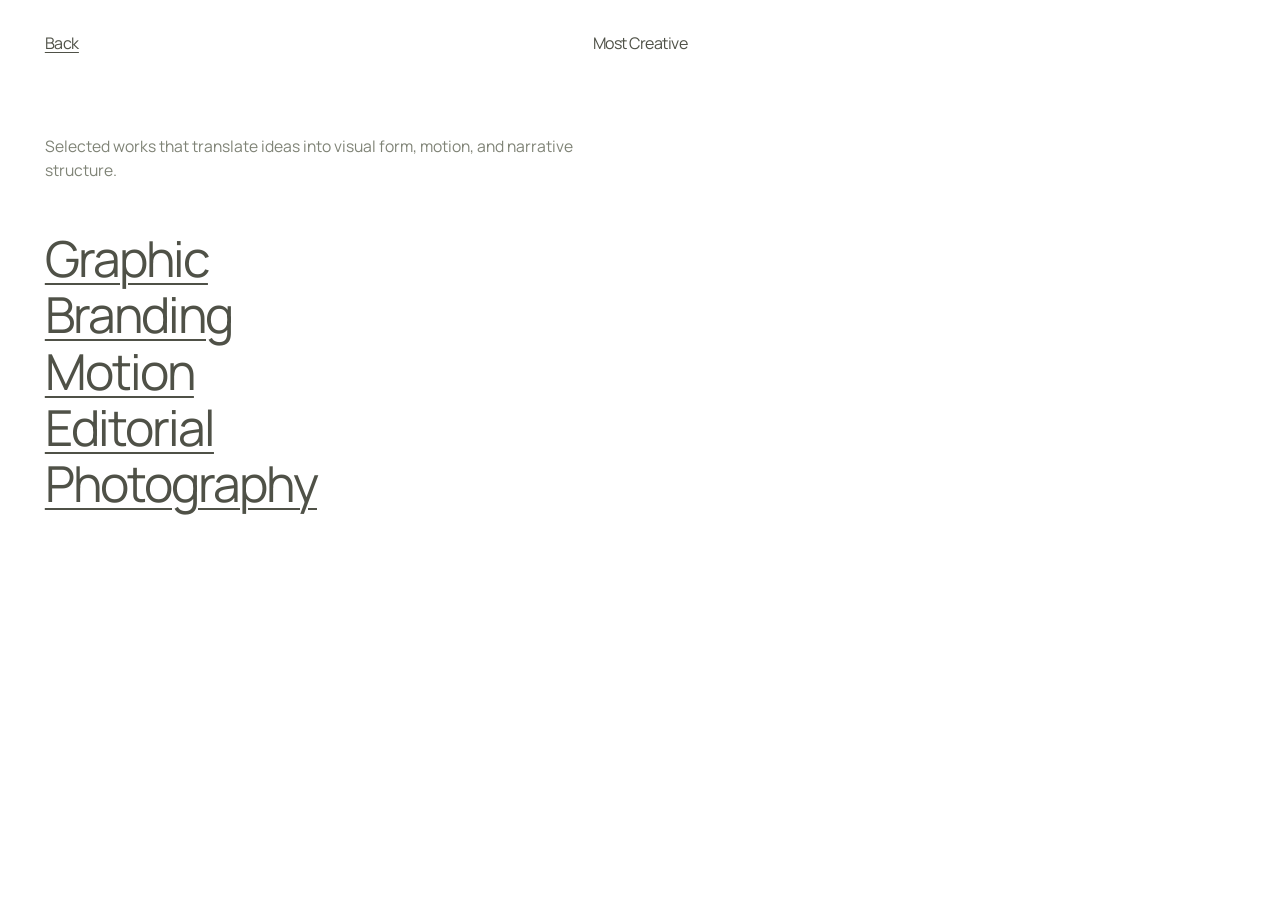
==== creative.html @ 17c5742c "first commit" ====
<!DOCTYPE html>
<html lang="en">
  <head>
    <meta charset="UTF-8" />
    <meta name="viewport" content="width=device-width, initial-scale=1.0" />
    <title>Most Creative</title>
    <link rel="preconnect" href="https://fonts.googleapis.com" />
    <link rel="preconnect" href="https://fonts.gstatic.com" crossorigin />
    <link
      href="https://fonts.googleapis.com/css2?family=Manrope:wght@400;500;600&display=swap"
      rel="stylesheet"
    />
    <link rel="stylesheet" href="style.css" />
  </head>
  <body>
    <div class="subpage-shell">
      <header class="subpage-header">
        <a href="index.html" class="back-link">Back</a>
        <span>Most Creative</span>
      </header>

      <main class="creative-page">
        <section class="creative-intro">
          <p>
            Selected works that translate ideas into visual form, motion, and
            narrative structure.
          </p>
        </section>

        <section class="project-list" aria-label="Creative project list">
          <a href="dummyoneproject.html" class="project-item">
            <span class="project-title">Graphic</span>
          </a>
          <article class="project-item">
            <span class="project-title">Branding</span>
          </article>
          <article class="project-item">
            <span class="project-title">Motion</span>
          </article>
          <article class="project-item">
            <span class="project-title">Editorial</span>
          </article>
          <article class="project-item">
            <span class="project-title">Photography</span>
          </article>
        </section>
      </main>
    </div>
  </body>
</html>
---- style.css ----
:root {
  --bg: #f4f2ed;
  --panel: rgba(255, 255, 255, 0.62);
  --text: #4f5147;
  --muted: #7f8376;
  --line: rgba(79, 81, 71, 0.28);
  --shadow: 0 18px 50px rgba(79, 81, 71, 0.08);
}

* {
  box-sizing: border-box;
}

html,
body {
  margin: 0;
  min-height: 100%;
}

body {
  font-family: "Manrope", sans-serif;
  background: #ffffff;
  color: var(--text);
}

a {
  color: inherit;
  text-decoration: none;
}

.landing-page {
  min-height: 100vh;
}

.page-shell,
.subpage-shell {
  min-height: 100vh;
  padding: 2rem 2.8rem 2.4rem;
  display: flex;
  flex-direction: column;
}

.site-header,
.site-footer,
.subpage-header {
  display: grid;
  align-items: start;
  gap: 1rem;
  font-size: 1rem;
  letter-spacing: -0.03em;
}

.site-header,
.subpage-header {
  grid-template-columns: repeat(3, 1fr);
}

.site-header span:nth-child(2),
.subpage-header span {
  text-align: center;
}

.site-header span:last-child {
  text-align: right;
}

.hero {
  flex: 1;
  display: flex;
  align-items: center;
}

.hero-copy {
  margin: 0;
  max-width: 10ch;
  font-size: clamp(4rem, 10vw, 7.5rem);
  line-height: 0.92;
  letter-spacing: -0.08em;
  font-weight: 500;
}

.hero-link {
  display: inline-block;
  position: relative;
  transition: opacity 180ms ease, transform 180ms ease;
}

.hero-link::after {
  content: "";
  position: absolute;
  left: 0;
  right: 0;
  bottom: 0.07em;
  height: 0.09em;
  background: currentColor;
}

.hero-link:hover {
  opacity: 0.72;
  transform: translateY(-0.02em);
}

.site-footer {
  grid-template-columns: 0.7fr 1.8fr 1fr 0.8fr 1fr 0.4fr;
  align-items: end;
}

.footer-block {
  display: flex;
  flex-direction: column;
  gap: 0.35rem;
}

.footer-block:last-child {
  align-items: flex-end;
}

.footer-block:nth-child(5) {
  text-decoration: underline;
  text-underline-offset: 0.12em;
}

.back-link {
  text-decoration: underline;
  text-underline-offset: 0.18em;
}

.subpage-header {
  margin-bottom: 4rem;
}

.subpage-header a {
  justify-self: start;
}

.text-page {
  max-width: 760px;
  display: grid;
  gap: 1.5rem;
}

.body-copy {
  margin: 0;
  font-size: clamp(1.1rem, 2vw, 1.4rem);
  line-height: 1.8;
  color: var(--text);
}

.inline-preview {
  position: relative;
  display: inline-flex;
  align-items: baseline;
}

.music-link {
  text-decoration: underline;
  text-underline-offset: 0.14em;
}

.preview-card {
  position: absolute;
  left: 0;
  top: calc(100% + 0.8rem);
  z-index: 10;
  width: min(320px, 72vw);
  display: grid;
  gap: 0.7rem;
  padding: 0.85rem;
  border: 1px solid rgba(79, 81, 71, 0.18);
  border-radius: 1.2rem;
  background: rgba(255, 255, 255, 0.96);
  box-shadow: 0 18px 40px rgba(0, 0, 0, 0.12);
  opacity: 0;
  visibility: hidden;
  transform: translateY(8px);
  transition: opacity 180ms ease, transform 180ms ease, visibility 180ms ease;
}

.preview-thumb {
  display: block;
  width: 100%;
  aspect-ratio: 16 / 9;
  object-fit: cover;
  border-radius: 0.8rem;
}

.preview-meta {
  display: grid;
  gap: 0.22rem;
}

.preview-label {
  font-size: 0.72rem;
  letter-spacing: 0.04em;
  text-transform: uppercase;
  color: #cc0000;
}

.preview-title {
  font-size: 0.92rem;
  line-height: 1.35;
  color: #1c1c1c;
}

.inline-preview:hover .preview-card,
.inline-preview:focus-within .preview-card {
  opacity: 1;
  visibility: visible;
  transform: translateY(0);
}

.creative-page {
  display: grid;
  gap: 2.2rem;
}

.creative-intro {
  max-width: 540px;
  font-size: 0.98rem;
  line-height: 1.55;
  color: var(--muted);
}

.project-list {
  display: grid;
  gap: 0.35rem;
  max-width: 780px;
}

.project-item {
  display: grid;
  grid-template-columns: 1fr;
  align-items: center;
  width: fit-content;
  padding: 0;
  border: 0;
  border-radius: 0;
  background: transparent;
  box-shadow: none;
  transition: opacity 180ms ease, transform 180ms ease;
}

.project-item:hover {
  opacity: 0.7;
  transform: translateX(4px);
}

.project-grid {
  display: grid;
  grid-template-columns: repeat(2, minmax(0, 1fr));
  gap: 1rem;
}

.project-card {
  display: grid;
  align-content: end;
  min-height: 240px;
  padding: 1.4rem 1.5rem;
  border: 1px solid var(--line);
  border-radius: 1.4rem;
  background: var(--panel);
  backdrop-filter: blur(12px);
  box-shadow: var(--shadow);
  transition: transform 180ms ease, border-color 180ms ease, background 180ms ease;
}

.project-card:hover {
  transform: translateY(-4px);
  border-color: rgba(79, 81, 71, 0.45);
  background: rgba(255, 255, 255, 0.72);
}

.project-card-featured {
  background:
    linear-gradient(180deg, rgba(255, 255, 255, 0.1), rgba(255, 255, 255, 0.74)),
    linear-gradient(135deg, #d8ded0 0%, #efe8dc 100%);
}

.project-number,
.project-tag {
  font-size: 1rem;
  color: var(--muted);
}

.project-title {
  width: fit-content;
  font-size: clamp(2rem, 4vw, 3.1rem);
  line-height: 1.02;
  letter-spacing: -0.04em;
  text-decoration: underline;
  text-decoration-thickness: 0.04em;
  text-underline-offset: 0.12em;
}

.project-card .project-title {
  margin: 0.5rem 0 0.35rem;
}

.project-page {
  display: grid;
  gap: 1.5rem;
}

.project-heading {
  margin: 0;
  font-size: clamp(3rem, 7vw, 5.8rem);
  line-height: 0.95;
  letter-spacing: -0.08em;
  font-weight: 500;
}

.project-description-box {
  max-width: 760px;
  padding: 1.5rem;
  border: 1px solid var(--line);
  border-radius: 1.5rem;
  background: var(--panel);
  box-shadow: var(--shadow);
}

.project-description-box p {
  margin: 0;
  font-size: 1.05rem;
  line-height: 1.8;
}

.project-image-wrap {
  margin: 0;
  border-radius: 2rem;
  overflow: hidden;
  border: 1px solid var(--line);
  box-shadow: var(--shadow);
}

.project-image {
  display: block;
  width: 100%;
  height: auto;
}

.project-detail-grid {
  display: grid;
  grid-template-columns: minmax(0, 1.15fr) minmax(320px, 0.85fr);
  gap: 2rem;
  align-items: start;
}

.project-visual {
  margin: 0;
  border-radius: 1.8rem;
  overflow: hidden;
  border: 1px solid var(--line);
  background: rgba(255, 255, 255, 0.5);
  box-shadow: var(--shadow);
}

.project-meta {
  display: grid;
  gap: 1.25rem;
  align-content: start;
}

.project-heading-small {
  font-size: clamp(2.4rem, 5vw, 4.6rem);
}

@media (max-width: 900px) {
  .page-shell,
  .subpage-shell {
    padding: 1.4rem 1.2rem 1.8rem;
  }

  .site-header,
  .subpage-header,
  .site-footer {
    grid-template-columns: 1fr;
  }

  .site-header span:nth-child(2),
  .site-header span:last-child,
  .subpage-header span {
    text-align: left;
  }

  .hero {
    align-items: flex-start;
    padding: 4rem 0;
  }

  .hero-copy {
    max-width: none;
    font-size: clamp(3.2rem, 16vw, 5rem);
  }

  .project-grid,
  .project-detail-grid {
    grid-template-columns: 1fr;
  }

  .project-item {
    grid-template-columns: 1fr;
    gap: 0.2rem;
  }

  .footer-block:last-child {
    align-items: flex-start;
  }
}
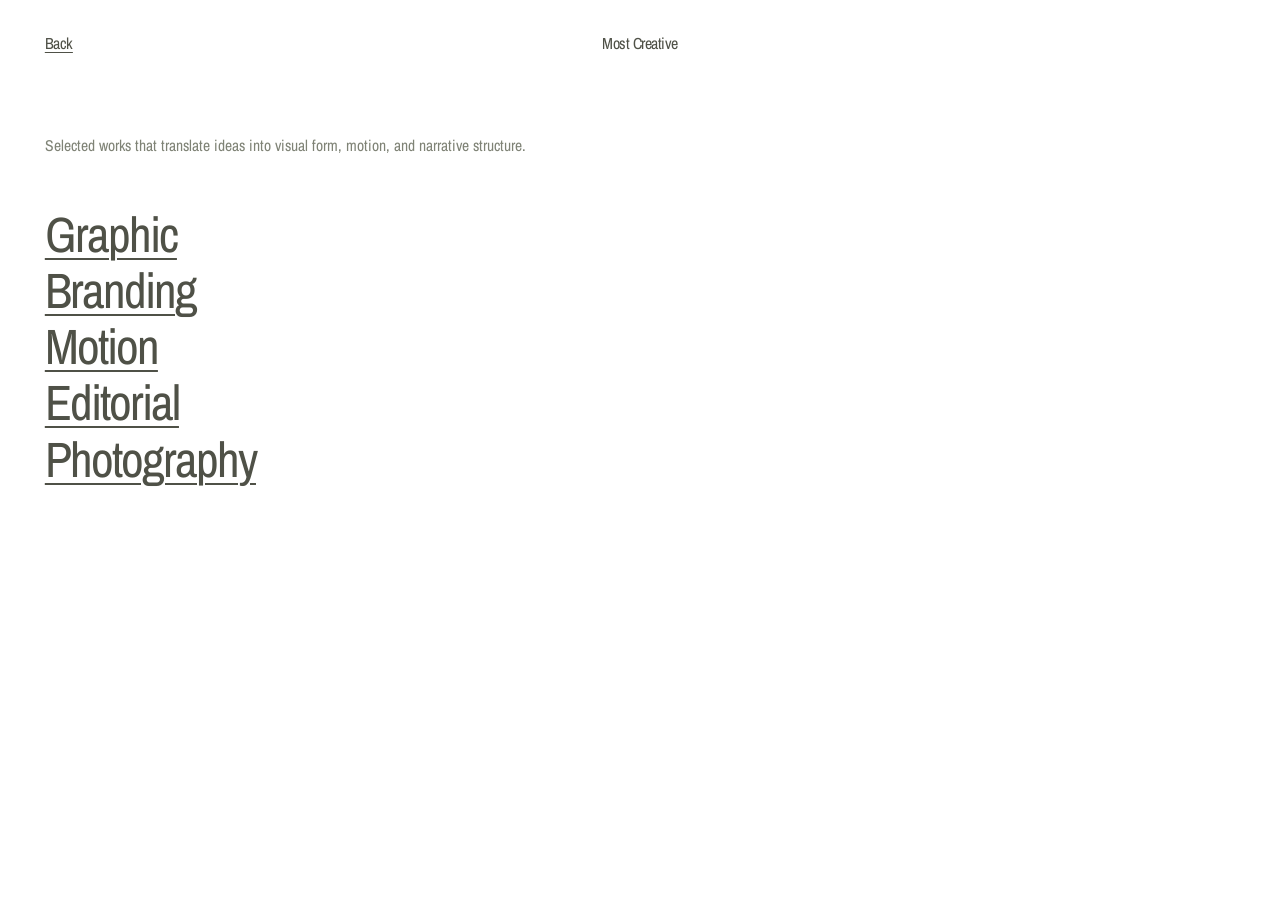
==== commit 572c24b6: "mobile" ====
--- a/creative.html
+++ b/creative.html
@@ -7,7 +7,7 @@
     <link rel="preconnect" href="https://fonts.googleapis.com" />
     <link rel="preconnect" href="https://fonts.gstatic.com" crossorigin />
     <link
-      href="https://fonts.googleapis.com/css2?family=Manrope:wght@400;500;600&display=swap"
+      href="https://fonts.googleapis.com/css2?family=Archivo+Narrow:wght@400;500;600&display=swap"
       rel="stylesheet"
     />
     <link rel="stylesheet" href="style.css" />
--- a/style.css
+++ b/style.css
@@ -18,7 +18,7 @@
 }
 
 body {
-  font-family: "Manrope", sans-serif;
+  font-family: "Archivo Narrow", sans-serif;
   background: #ffffff;
   color: var(--text);
 }
@@ -79,20 +79,16 @@
   font-weight: 500;
 }
 
+.desktop-break {
+  display: block;
+}
+
 .hero-link {
-  display: inline-block;
-  position: relative;
+  text-decoration: underline;
+  text-decoration-thickness: 0.09em;
+  text-underline-offset: 0.07em;
+  text-decoration-skip-ink: none;
   transition: opacity 180ms ease, transform 180ms ease;
-}
-
-.hero-link::after {
-  content: "";
-  position: absolute;
-  left: 0;
-  right: 0;
-  bottom: 0.07em;
-  height: 0.09em;
-  background: currentColor;
 }
 
 .hero-link:hover {
@@ -101,7 +97,7 @@
 }
 
 .site-footer {
-  grid-template-columns: 0.7fr 1.8fr 1fr 0.8fr 1fr 0.4fr;
+  grid-template-columns: 0.7fr 1.8fr 0.9fr 0.9fr 1fr;
   align-items: end;
 }
 
@@ -111,13 +107,10 @@
   gap: 0.35rem;
 }
 
-.footer-block:last-child {
-  align-items: flex-end;
-}
-
 .footer-block:nth-child(5) {
   text-decoration: underline;
   text-underline-offset: 0.12em;
+  align-items: flex-end;
 }
 
 .back-link {
@@ -392,6 +385,10 @@
     font-size: clamp(3.2rem, 16vw, 5rem);
   }
 
+  .desktop-break {
+    display: none;
+  }
+
   .project-grid,
   .project-detail-grid {
     grid-template-columns: 1fr;
